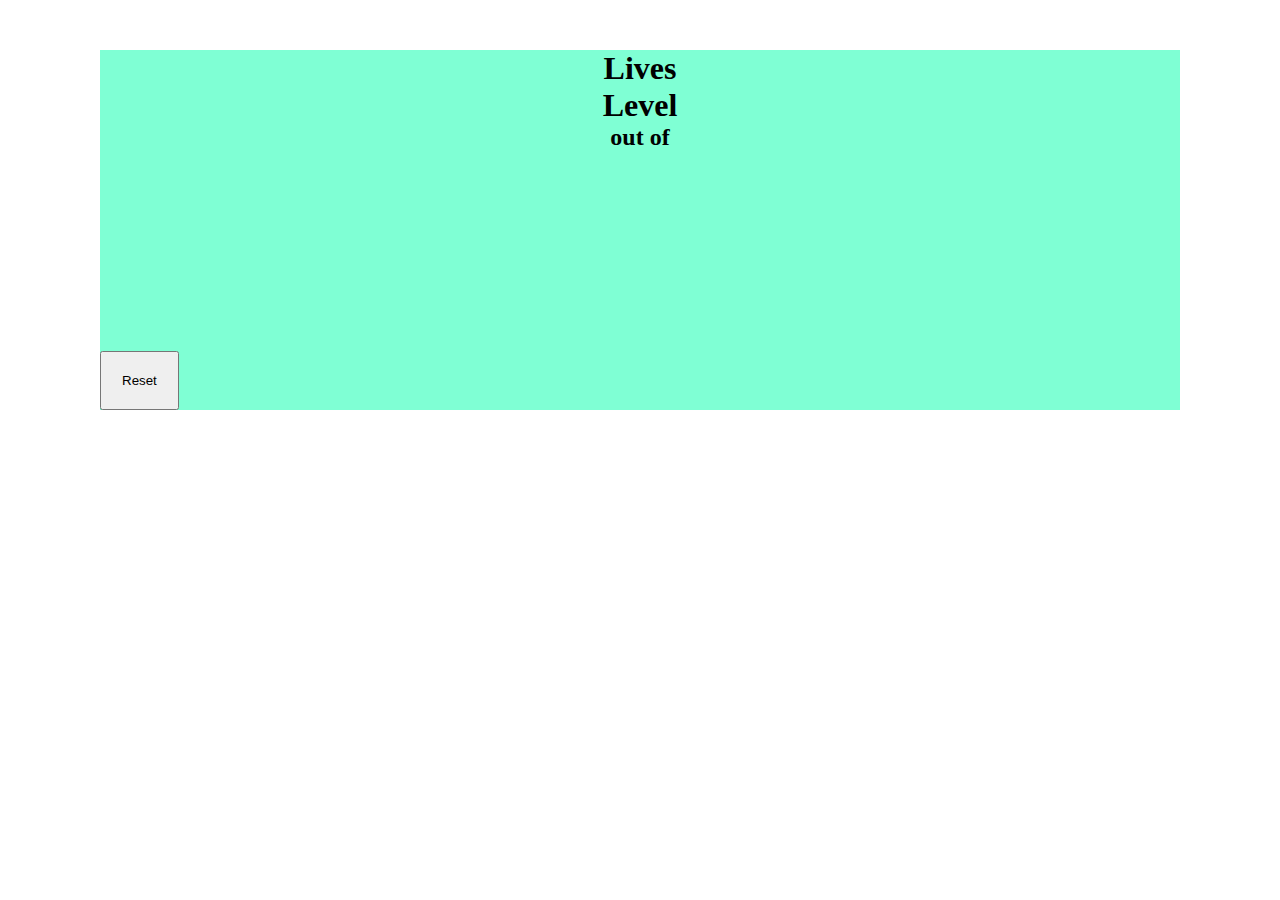
==== chimp/chimp.html @ 980f9745 "cleanup" ====
<!DOCTYPE html>
<html lang="en">
<head>
    <title>Chimp</title>
    <meta charset="utf-8">
    <meta name="viewport" content="width=device-width, initial-scale=1.0">
    <link rel="stylesheet" href="chimpstyle.css">
    <script defer src="chimpcode.js"></script>
</head>
<body>
    <div class="gamebox">
        <h1 class="text">Lives</h1>
        <h2 class="text" id="lives"></h2>
        <h1 class="text">Level</h1>
        <h2 class="text" id="level"></h2>
        <h2 class="text">out of</h2>
        <h2 class="text" id="maxlevel"></h2>
        <div class="game">
            <div id="gameGrid" class="game_grid">
            </div>
        </div>
        <div class="menu">
            <button class="start" onclick="resetGame()">Reset</button>
        </div>
    </div>
</body>
---- chimp/chimpstyle.css ----
*{
    margin: 0;
    padding: 0;
}

.gamebox{
    margin: 50px 100px;
    background-color: aquamarine;
}

.game_grid{
    width: calc(2 * 100px);
    margin: auto;
    display: grid;
    /* gap: 20px; */
    grid-template-columns: repeat(2, 100px);
    grid-template-rows: repeat(2, 100px);
}

.btn_container{
    border: 0px;
    background-color: rgb(255, 152, 152);
}

.game_button{
    width: 100%;
    height: 100%;
    border: 4px solid black;
    background-color: white;
    color: black;
    font-size: x-large;
    font-weight: bolder;
}

.game_button:hover{
    background-color: black;
    color: white;
    cursor: pointer;
}

.start{
    padding: 20px;
}

.text{
    text-align: center;
}
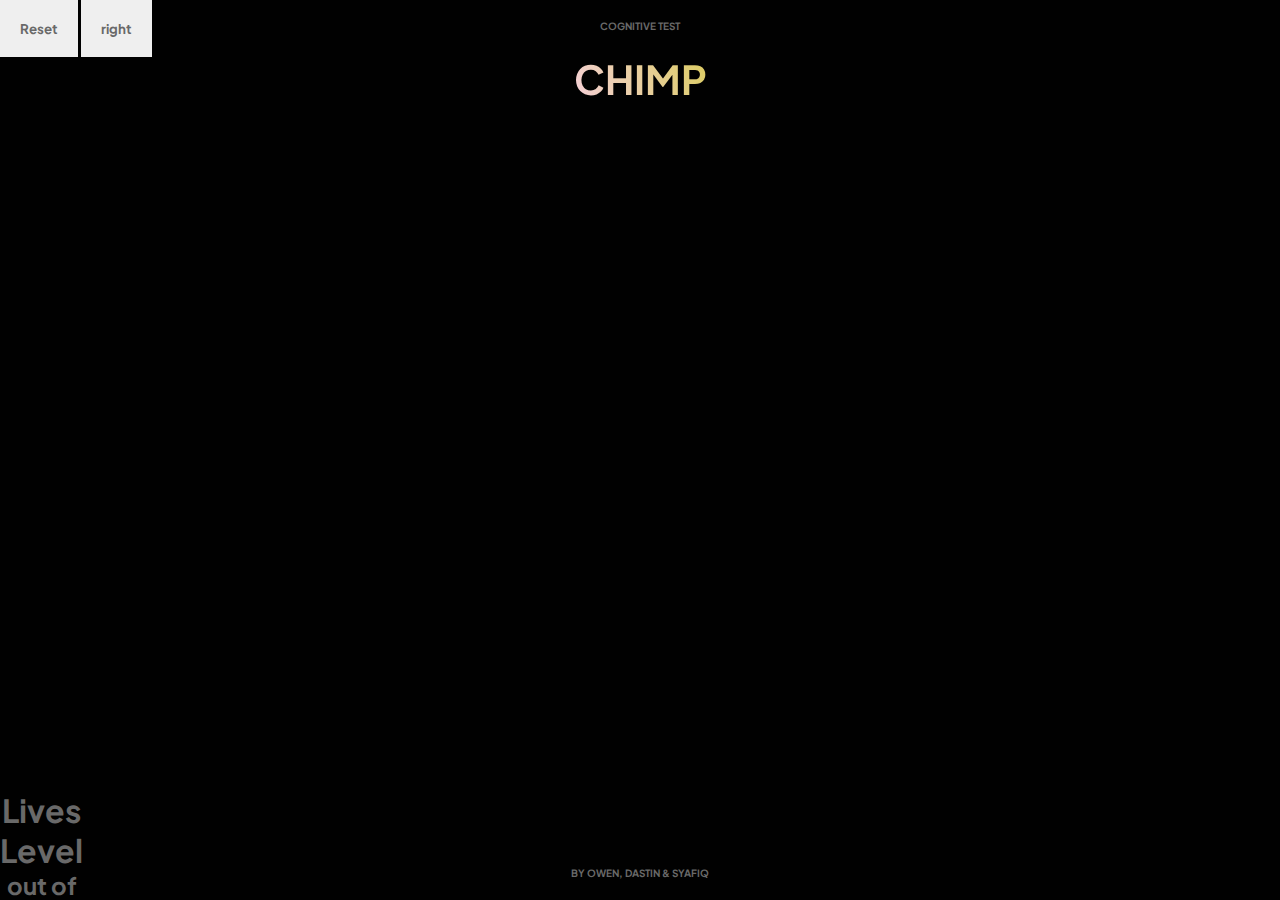
==== commit 8ab62405: "stuff" ====
--- a/chimp/chimp.html
+++ b/chimp/chimp.html
@@ -1,26 +1,37 @@
 <!DOCTYPE html>
 <html lang="en">
 <head>
-    <title>Chimp</title>
+    <title>chimp</title>
     <meta charset="utf-8">
     <meta name="viewport" content="width=device-width, initial-scale=1.0">
+    <link rel="stylesheet" href="../style.css">
     <link rel="stylesheet" href="chimpstyle.css">
     <script defer src="chimpcode.js"></script>
 </head>
 <body>
-    <div class="gamebox">
+    <div class="game_title_box"><p class="game_title">CHIMP</p></div>
+    <div class="menu">
+        <button class="start" onclick="resetGame()">Reset</button>
+        <button class="start" onclick="right()">right</button>
+    </div>
+    <div class="score">
         <h1 class="text">Lives</h1>
         <h2 class="text" id="lives"></h2>
         <h1 class="text">Level</h1>
         <h2 class="text" id="level"></h2>
         <h2 class="text">out of</h2>
         <h2 class="text" id="maxlevel"></h2>
-        <div class="game">
-            <div id="gameGrid" class="game_grid">
+    </div>
+    <div class="pad">
+        <a class="pad_txt" href="../index.html">COGNITIVE TEST</a>
+        <div class="stuff">
+            <div class="gamebox">
+                <div class="game">
+                    <div id="gameGrid" class="game_grid">
+                    </div>
+                </div>
             </div>
         </div>
-        <div class="menu">
-            <button class="start" onclick="resetGame()">Reset</button>
-        </div>
+        <p class="pad_txt">BY OWEN, DASTIN & SYAFIQ</p>
     </div>
 </body>--- a/style.css
+++ b/style.css
@@ -0,0 +1,121 @@
+@import url('https://fonts.googleapis.com/css2?family=Plus+Jakarta+Sans:wght@500;600;700;800&display=swap');
+
+:root{
+    --cl1: #010101;
+    --cl2: #696969;
+    --cl3: white;
+    --cl4: #DECD6C;
+    --cl5: #E775CB;
+    --cl6: #F27F7C;
+    --gr1: linear-gradient(65deg, #F5D0DA 0%, #DECD6C 78%, #E3BD47 100%);
+    --gr2: linear-gradient(65deg, #FFC5F6 0%, #E775CB 78%, #FF59BB 100%);
+    --gr3: linear-gradient(65deg, #FE95C5 0%, #F27F7C 63%, #E89369 100%);
+}
+
+*{
+    border: 0;
+    margin: 0;
+    padding: 0;
+    font-family: 'Plus Jakarta Sans', sans-serif;
+    font-weight: 700;
+    text-decoration: none;
+    color: var(--cl2);
+}
+
+body{
+    background-color: var(--cl1);
+}
+
+.pad{
+    height: 100vh;
+    display: grid;
+    grid-template-rows: 52.8px auto 52.8px;
+}
+
+.pad_txt{
+    margin: 20px auto;
+    width: fit-content;
+    font-size: 10px;
+    text-align: center;
+}
+
+.stuff{
+    display: flex;
+    align-items: center;
+}
+
+.title_outer_box{
+    width: 100%;
+    height: 280px;
+    display: flex;
+    justify-content: center;
+}
+
+.title_box{
+    margin: 0 40px;
+    width: 280px;
+    height: 280px;
+}
+
+.title{
+    padding: calc(140px - 40.4px) 0;
+    width: 100%;
+    text-align: center;
+    font-size: 64px;
+    -webkit-text-fill-color: transparent;
+}
+
+.title:hover{
+    -webkit-text-fill-color: var(--cl1);
+}
+
+#chimpTitle{
+    background: var(--gr1);
+    -webkit-background-clip: text;
+}
+
+#chimpTitle:hover{
+    -webkit-background-clip: border-box;
+}
+
+#emojiTitle{
+    background: var(--gr2);
+    -webkit-background-clip: text;
+}
+
+#emojiTitle:hover{
+    -webkit-background-clip: border-box;
+}
+
+#shapeTitle{
+    background: var(--gr3);
+    -webkit-background-clip: text;
+}
+
+#shapeTitle:hover{
+    -webkit-background-clip: border-box;
+}
+
+.menu{
+    position: absolute;
+}
+
+.score{
+    bottom: 0;
+    position: absolute;
+}
+
+.game_title_box{
+    height: 0px;
+}
+
+.game_title{
+    padding-top: 52.8px;
+    margin: auto;
+    width: fit-content;
+    text-align: center;
+    font-size: 40px;
+    background: var(--gr1);
+    -webkit-background-clip: text;
+    -webkit-text-fill-color: transparent;
+}--- a/chimp/chimpstyle.css
+++ b/chimp/chimpstyle.css
@@ -4,37 +4,41 @@
 }
 
 .gamebox{
-    margin: 50px 100px;
-    background-color: aquamarine;
+    margin: auto;
+    width: 624px;
+    height: 464px;
+    display: flex;
+    justify-content: center;
+    align-items: center;
 }
 
 .game_grid{
     width: calc(2 * 100px);
     margin: auto;
     display: grid;
-    /* gap: 20px; */
     grid-template-columns: repeat(2, 100px);
     grid-template-rows: repeat(2, 100px);
 }
 
 .btn_container{
-    border: 0px;
-    background-color: rgb(255, 152, 152);
+    border: 4px var(--cl2) solid;
+    background-color: var(--cl1);
 }
 
 .game_button{
-    width: 100%;
-    height: 100%;
-    border: 4px solid black;
-    background-color: white;
-    color: black;
+    width: calc(100% + 8px);
+    height: calc(100% + 8px);
+    transform: translate(-4px, -4px);
+    border: 4px solid var(--cl4);
+    background-color: var(--cl1);
+    color: var(--cl4);
     font-size: x-large;
     font-weight: bolder;
 }
 
 .game_button:hover{
-    background-color: black;
-    color: white;
+    background-color: var(--cl4);
+    color: var(--cl1);
     cursor: pointer;
 }
 
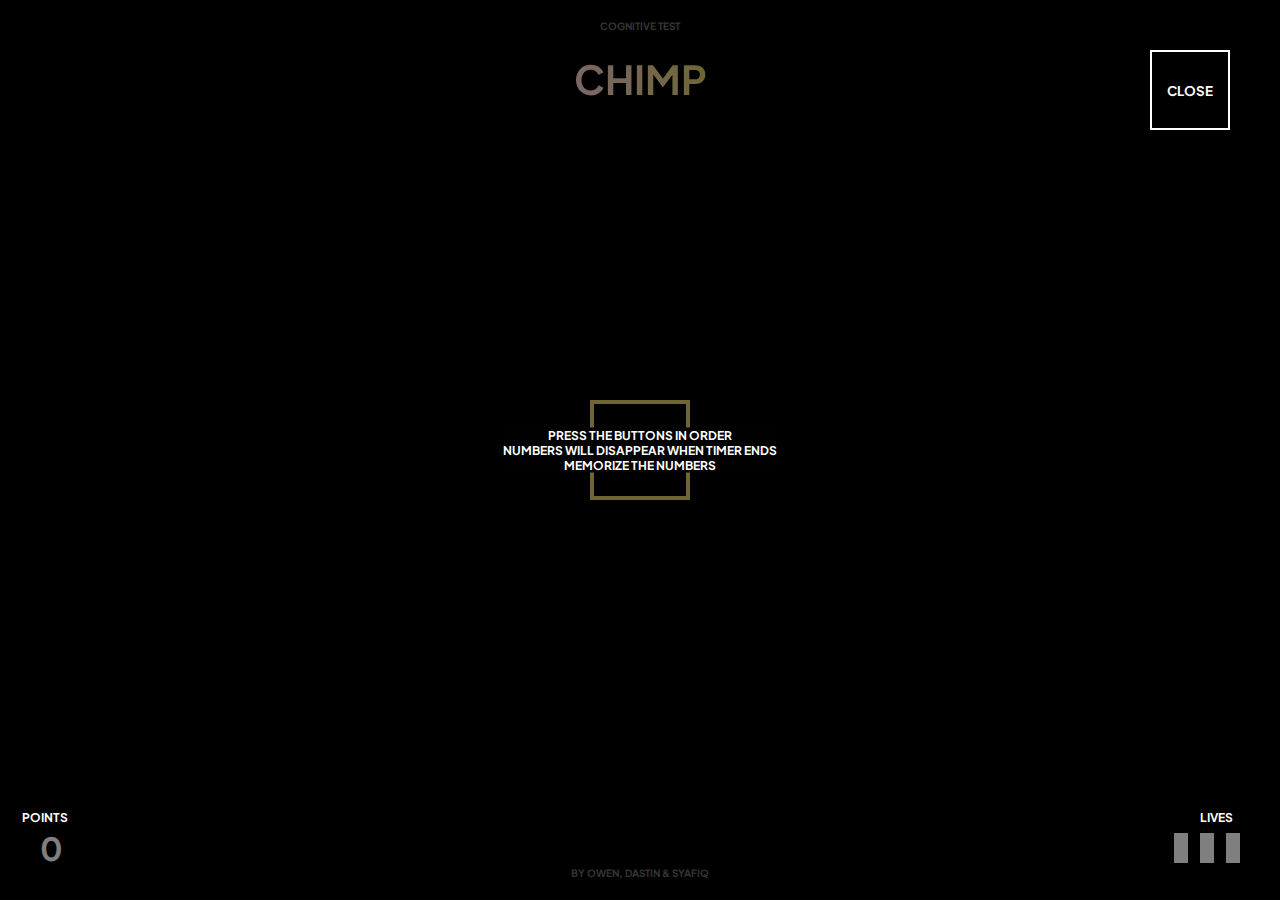
==== commit 9bed2df6: "Polished" ====
--- a/chimp/chimp.html
+++ b/chimp/chimp.html
@@ -6,26 +6,45 @@
     <meta name="viewport" content="width=device-width, initial-scale=1.0">
     <link rel="stylesheet" href="../style.css">
     <link rel="stylesheet" href="chimpstyle.css">
+    <script defer src="../code.js"></script>
     <script defer src="chimpcode.js"></script>
 </head>
 <body>
+    <div class="time_box" id="timeBox"></div>
     <div class="game_title_box"><p class="game_title">CHIMP</p></div>
-    <div class="menu">
-        <button class="start" onclick="resetGame()">Reset</button>
-        <button class="start" onclick="right()">right</button>
+    <div class="pop" id="pop">
+        <p class="desc" id="desc1">LIVES</p>
+        <p class="desc" id="desc2">POINTS</p>
+        <p class="desc" id="desc3">
+            PRESS THE BUTTONS IN ORDER <br>
+            NUMBERS WILL DISAPPEAR WHEN TIMER ENDS <br>
+            MEMORIZE THE NUMBERS
+        </p>
+        <button class="close" onclick="closePop()">CLOSE</button>
     </div>
-    <div class="score">
-        <h1 class="text">Lives</h1>
-        <h2 class="text" id="lives"></h2>
-        <h1 class="text">Level</h1>
-        <h2 class="text" id="level"></h2>
-        <h2 class="text">out of</h2>
-        <h2 class="text" id="maxlevel"></h2>
+    <!-- <div class="menu">
+        <button class="buttons" onclick="resetGame()">Reset</button>
+        <button class="buttons" onclick="right()">right</button>
+    </div> -->
+    <div id="highScoreBox"style="display: none;">
+        <div class="high_score_txt">HIGH SCORE</div>
+        <button class="high_score" id="highScore" onclick="showStart()">0</button>
+    </div>
+    <div class="score" id="score">
+        <p class="score_txt" id="level">0</p>
+        <div class="lives_box">
+            <div class="lives" id="life1" style="background-color: white;"></div>
+            <div class="lives" id="life2" style="background-color: white;"></div>
+            <div class="lives" id="life3" style="background-color: white;"></div>
+        </div>
     </div>
     <div class="pad">
         <a class="pad_txt" href="../index.html">COGNITIVE TEST</a>
         <div class="stuff">
-            <div class="gamebox">
+            <button class="game_pop_button" id="start" onclick="resetGame()">START</button>
+            <button class="game_pop_button" id="next" onclick="closeGamePop()">NEXT</button>
+            <div id="popTxt" style="display: none;">WRONG</div>
+            <div class="gamebox" id="gameBox">
                 <div class="game">
                     <div id="gameGrid" class="game_grid">
                     </div>
--- a/style.css
+++ b/style.css
@@ -96,13 +96,11 @@
     -webkit-background-clip: border-box;
 }
 
+
+
 .menu{
     position: absolute;
-}
-
-.score{
     bottom: 0;
-    position: absolute;
 }
 
 .game_title_box{
@@ -118,4 +116,31 @@
     background: var(--gr1);
     -webkit-background-clip: text;
     -webkit-text-fill-color: transparent;
+}
+
+.score{
+    bottom: 32px;
+    padding: 0 40px;
+    width: calc(100% - 40px - 40px);
+    position: absolute;
+    display: flex;
+    justify-content: space-between;
+    align-items: center;
+}
+
+.score_txt{
+    color: var(--cl3);
+    font-size: 32px;
+}
+
+.lives_box{
+    display: flex;
+}
+
+.lives{
+    background-color: none;
+    margin: 0 0 0 12px;
+    width: 8px;
+    height: 24px;
+    border: 3px solid var(--cl3);
 }--- a/chimp/chimpstyle.css
+++ b/chimp/chimpstyle.css
@@ -2,6 +2,58 @@
     margin: 0;
     padding: 0;
 }
+
+.pop{
+    position: absolute;
+    z-index: 10;
+    background-color: rgba(0, 0, 0, 0.5);
+    width: 100vw;
+    height: 100vh;
+}
+
+.close{
+    position: absolute;
+    top: 50px;
+    right: 50px;
+    width: 80px;
+    height: 80px;
+    border: 2px solid var(--cl3);
+    background-color: transparent;
+    color: var(--cl3);
+    cursor: pointer;
+}
+
+.close:hover{
+    background-color: var(--cl3);
+    color: var(--cl1);
+}
+
+.desc{
+    text-align: center;
+    font-size: 12px;
+    color: var(--cl3);
+}
+
+#desc1{
+    position: absolute;
+    bottom: 75px;
+    right: 47px;
+}
+
+#desc2{
+    position: absolute;
+    bottom: 75px;
+    left: 22px;
+}
+
+#desc3{
+    position: absolute;
+    top: 50%;
+    left: 50%;
+    transform: translate(-50%, -50%);
+    background-color: var(--cl1);
+}
+
 
 .gamebox{
     margin: auto;
@@ -22,7 +74,7 @@
 
 .btn_container{
     border: 4px var(--cl2) solid;
-    background-color: var(--cl1);
+    background-color: transparent;
 }
 
 .game_button{
@@ -30,7 +82,7 @@
     height: calc(100% + 8px);
     transform: translate(-4px, -4px);
     border: 4px solid var(--cl4);
-    background-color: var(--cl1);
+    background-color: transparent;
     color: var(--cl4);
     font-size: x-large;
     font-weight: bolder;
@@ -42,10 +94,90 @@
     cursor: pointer;
 }
 
-.start{
+.game_pop_button{
+    font-size: 20px;
+    width: 100px;
+    height: 100px;
+    border: 4px solid var(--cl4);
+    background-color: transparent;
+    color: var(--cl4);
+    cursor: pointer;
+    z-index: 9;
+    position: absolute;
+    top: 50%;
+    left: 50%;
+    transform: translate(-50%, -50%);
+}
+
+.game_pop_button:hover{
+    background-color: var(--cl4);
+    color: var(--cl1);
+}
+
+#next{
+    display: none;
+}
+
+#popTxt{
+    color: rgba(255, 255, 255, 0.1);
+    width: 100vw;
+    text-align: center;
+    font-size: 250px;
+    z-index: -1;
+    position: absolute;
+    top: 50%;
+    left: 50%;
+    transform: translate(-50%, -50%);
+}
+
+.high_score_txt{
+    position: absolute;
+    top: 50%;
+    left: 50%;
+    transform: translate(-50%, calc(-50% - 100px));
+    text-align: center;
+    color: var(--cl3);
+}
+
+.high_score{
+    position: absolute;
+    top: 50%;
+    left: 50%;
+    transform: translate(-50%, -50%);
+    height: 120px;
+    width: 120px;
+    text-align: center;
+    border: 4px solid var(--cl3);
+    background-color: transparent;
+    color: var(--cl3);
+    cursor: pointer;
+    font-size: 50px;
+}
+
+.high_score:hover{
+    color: var(--cl1);
+    background-color: var(--cl3);
+}
+
+
+
+@keyframes timer {
+    from{ width: 0px; }
+    to{ width: 100vw; }
+}
+
+.time_box{
+    position: absolute;
+    background-color: rgba(255, 255, 255, 0.1);
+    width: 0;
+    height: 100vh;
+    z-index: -1;
+}
+
+
+
+.buttons{
+    background-color: var(--cl2);
+    color: var(--cl1);
     padding: 20px;
 }
-
-.text{
-    text-align: center;
-}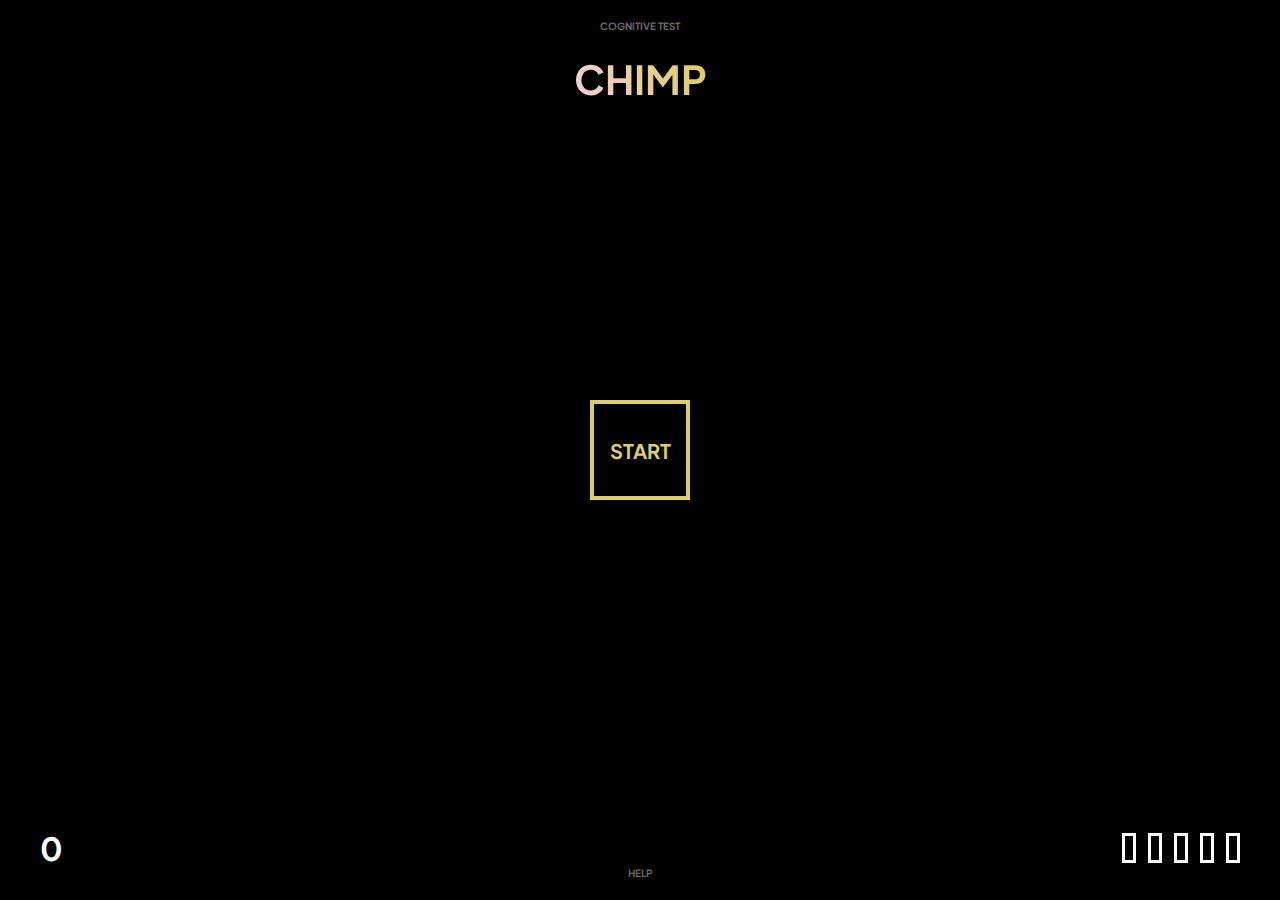
==== commit 54e8b573: "a lot of stuff" ====
--- a/chimp/chimp.html
+++ b/chimp/chimp.html
@@ -10,32 +10,34 @@
     <script defer src="chimpcode.js"></script>
 </head>
 <body>
-    <div class="time_box" id="timeBox"></div>
-    <div class="game_title_box"><p class="game_title">CHIMP</p></div>
-    <div class="pop" id="pop">
+    <div class="pop" id="pop" style="display: none;">
         <p class="desc" id="desc1">LIVES</p>
         <p class="desc" id="desc2">POINTS</p>
-        <p class="desc" id="desc3">
-            PRESS THE BUTTONS IN ORDER <br>
-            NUMBERS WILL DISAPPEAR WHEN TIMER ENDS <br>
-            MEMORIZE THE NUMBERS
-        </p>
+        <div id="desc3">
+            <p class="desc">PRESS THE BUTTONS IN ORDER</p>
+            <p class="desc">NUMBERS WILL DISAPPEAR WHEN TIMER ENDS</p>
+            <p class="desc">MEMORIZE THE NUMBERS</p>
+        </div>
+        <button class="button_desc" id="buttonDesc1">1</button>
+        <button class="button_desc" id="buttonDesc2">2</button>
+        <button class="button_desc" id="buttonDesc3">3</button>
+        <button class="button_desc" id="buttonDesc4">4</button>
         <button class="close" onclick="closePop()">CLOSE</button>
     </div>
-    <!-- <div class="menu">
-        <button class="buttons" onclick="resetGame()">Reset</button>
-        <button class="buttons" onclick="right()">right</button>
-    </div> -->
+    <div class="game_title_box"><p class="game_title">CHIMP</p></div>
+    <div class="time_box" id="timeBox"></div>
     <div id="highScoreBox"style="display: none;">
-        <div class="high_score_txt">HIGH SCORE</div>
+        <div class="high_score_txt">SCORE</div>
         <button class="high_score" id="highScore" onclick="showStart()">0</button>
     </div>
     <div class="score" id="score">
         <p class="score_txt" id="level">0</p>
         <div class="lives_box">
-            <div class="lives" id="life1" style="background-color: white;"></div>
-            <div class="lives" id="life2" style="background-color: white;"></div>
-            <div class="lives" id="life3" style="background-color: white;"></div>
+            <div class="lives" id="life1" style="background-color: transparent;"></div>
+            <div class="lives" id="life2" style="background-color: transparent;"></div>
+            <div class="lives" id="life3" style="background-color: transparent;"></div>
+            <div class="lives" id="life4" style="background-color: transparent;"></div>
+            <div class="lives" id="life5" style="background-color: transparent;"></div>
         </div>
     </div>
     <div class="pad">
@@ -43,14 +45,16 @@
         <div class="stuff">
             <button class="game_pop_button" id="start" onclick="resetGame()">START</button>
             <button class="game_pop_button" id="next" onclick="closeGamePop()">NEXT</button>
-            <div id="popTxt" style="display: none;">WRONG</div>
+            <div class="pop_txt_box"><div id="popTxt" style="display: none;"></div></div>
             <div class="gamebox" id="gameBox">
-                <div class="game">
-                    <div id="gameGrid" class="game_grid">
-                    </div>
+                <div id="gameGrid" class="game_grid">
                 </div>
             </div>
         </div>
-        <p class="pad_txt">BY OWEN, DASTIN & SYAFIQ</p>
+        <p class="pad_txt help" onclick="help()">HELP</p>
     </div>
+    <!-- <div class="menu">
+        <button class="buttons" onclick="resetGame()">Reset</button>
+        <button class="buttons" onclick="right()">right</button>
+    </div> -->
 </body>--- a/style.css
+++ b/style.css
@@ -5,11 +5,12 @@
     --cl2: #696969;
     --cl3: white;
     --cl4: #DECD6C;
-    --cl5: #E775CB;
-    --cl6: #F27F7C;
+    --cl5: #F27F7C;
+    --cl6: #E775CB;
+    --cl7: rgba(255, 255, 255, 0.1);
     --gr1: linear-gradient(65deg, #F5D0DA 0%, #DECD6C 78%, #E3BD47 100%);
-    --gr2: linear-gradient(65deg, #FFC5F6 0%, #E775CB 78%, #FF59BB 100%);
-    --gr3: linear-gradient(65deg, #FE95C5 0%, #F27F7C 63%, #E89369 100%);
+    --gr2: linear-gradient(65deg, #FE95C5 0%, #F27F7C 63%, #E89369 100%);
+    --gr3: linear-gradient(65deg, #FFC5F6 0%, #E775CB 78%, #FF59BB 100%);
 }
 
 *{
@@ -41,6 +42,7 @@
 
 .stuff{
     display: flex;
+    justify-content: center;
     align-items: center;
 }
 
@@ -100,8 +102,78 @@
 
 .menu{
     position: absolute;
-    bottom: 0;
-}
+    top: 0;
+}
+
+.buttons{
+    background-color: var(--cl2);
+    color: var(--cl1);
+    padding: 20px;
+}
+
+
+
+.help{
+    cursor: pointer;
+}
+
+.pop{
+    position: absolute;
+    z-index: 10;
+    background-color: rgba(0, 0, 0, 0.5);
+    width: 100vw;
+    height: 100vh;
+}
+
+.close{
+    position: absolute;
+    top: 50px;
+    right: 50px;
+    width: 80px;
+    height: 80px;
+    border: 2px solid var(--cl3);
+    background-color: transparent;
+    color: var(--cl3);
+    cursor: pointer;
+}
+
+.close:hover{
+    background-color: var(--cl3);
+    color: var(--cl1);
+}
+
+.desc{
+    max-width: 500px;
+    text-align: center;
+    font-size: 12px;
+    color: var(--cl3);
+    background-color: var(--cl1);
+}
+
+#desc1{
+    position: absolute;
+    bottom: 75px;
+    right: 40px;
+}
+
+#desc2{
+    position: absolute;
+    bottom: 75px;
+    left: 40px;
+}
+
+#desc3{
+    position: absolute;
+    top: 50%;
+    left: 50%;
+    transform: translate(-50%, -50%);
+}
+
+#desc3 p{
+    margin: 15px 0;
+}
+
+
 
 .game_title_box{
     height: 0px;
@@ -113,8 +185,6 @@
     width: fit-content;
     text-align: center;
     font-size: 40px;
-    background: var(--gr1);
-    -webkit-background-clip: text;
     -webkit-text-fill-color: transparent;
 }
 
@@ -143,4 +213,82 @@
     width: 8px;
     height: 24px;
     border: 3px solid var(--cl3);
+}
+
+.high_score_txt{
+    position: absolute;
+    top: 50%;
+    left: 50%;
+    transform: translate(-50%, calc(-50% - 100px));
+    text-align: center;
+    color: var(--cl3);
+}
+
+.high_score{
+    position: absolute;
+    top: 50%;
+    left: 50%;
+    transform: translate(-50%, -50%);
+    height: 120px;
+    width: 120px;
+    text-align: center;
+    border: 4px solid var(--cl3);
+    background-color: transparent;
+    color: var(--cl3);
+    cursor: pointer;
+    font-size: 50px;
+}
+
+.high_score:hover{
+    color: var(--cl1);
+    background-color: var(--cl3);
+}
+
+.pop_txt_box{
+    z-index: -1;
+    width: 100vw;
+    position: absolute;
+    top: 50%;
+    left: 50%;
+    transform: translate(-50%, -50%);
+    overflow: hidden;
+    display: flex;
+    justify-content: center;
+}
+
+#popTxt{
+    overflow: hidden;
+    color: var(--cl7);
+    text-align: center;
+}
+
+#popTxt2{
+    width: fit-content;
+    color: rgba(0, 0, 255, 0.148);
+    text-align: center;
+    font-size: calc(100vw*0.9375/3);
+}
+
+#popTxt3{
+    position: relative;
+    width: 200vw;
+    transform: translateX(-25%);
+    color: green;
+    text-align: center;
+    font-size: calc(100vw*0.9375/(3*24));
+}
+
+
+
+@keyframes timer {
+    from{ width: 0px; }
+    to{ width: 100vw; }
+}
+
+.time_box{
+    position: absolute;
+    background-color: var(--cl7);
+    width: 0;
+    height: 100vh;
+    z-index: -1;
 }--- a/chimp/chimpstyle.css
+++ b/chimp/chimpstyle.css
@@ -1,58 +1,8 @@
-*{
-    margin: 0;
-    padding: 0;
+.game_title{
+    background: var(--gr1);
+    -webkit-background-clip: text;
 }
 
-.pop{
-    position: absolute;
-    z-index: 10;
-    background-color: rgba(0, 0, 0, 0.5);
-    width: 100vw;
-    height: 100vh;
-}
-
-.close{
-    position: absolute;
-    top: 50px;
-    right: 50px;
-    width: 80px;
-    height: 80px;
-    border: 2px solid var(--cl3);
-    background-color: transparent;
-    color: var(--cl3);
-    cursor: pointer;
-}
-
-.close:hover{
-    background-color: var(--cl3);
-    color: var(--cl1);
-}
-
-.desc{
-    text-align: center;
-    font-size: 12px;
-    color: var(--cl3);
-}
-
-#desc1{
-    position: absolute;
-    bottom: 75px;
-    right: 47px;
-}
-
-#desc2{
-    position: absolute;
-    bottom: 75px;
-    left: 22px;
-}
-
-#desc3{
-    position: absolute;
-    top: 50%;
-    left: 50%;
-    transform: translate(-50%, -50%);
-    background-color: var(--cl1);
-}
 
 
 .gamebox{
@@ -65,11 +15,8 @@
 }
 
 .game_grid{
-    width: calc(2 * 100px);
     margin: auto;
     display: grid;
-    grid-template-columns: repeat(2, 100px);
-    grid-template-rows: repeat(2, 100px);
 }
 
 .btn_container{
@@ -118,66 +65,43 @@
     display: none;
 }
 
-#popTxt{
-    color: rgba(255, 255, 255, 0.1);
-    width: 100vw;
-    text-align: center;
-    font-size: 250px;
-    z-index: -1;
+
+
+.button_desc{
     position: absolute;
-    top: 50%;
-    left: 50%;
-    transform: translate(-50%, -50%);
+    width: calc(14px*6);
+    height: calc(14px*6);
+    border: calc(1px*6) solid var(--cl4);
+    display: flex;
+    justify-content: center;
+    align-items: center;
+    font-size: calc(6px*6);
+    font-weight: bolder;
+    background-color: transparent;
+    color: var(--cl4);
 }
 
-.high_score_txt{
-    position: absolute;
-    top: 50%;
-    left: 50%;
-    transform: translate(-50%, calc(-50% - 100px));
-    text-align: center;
-    color: var(--cl3);
+.button_desc:hover{
+    background-color: var(--cl4);
+    color: var(--cl1);
 }
 
-.high_score{
-    position: absolute;
-    top: 50%;
-    left: 50%;
-    transform: translate(-50%, -50%);
-    height: 120px;
-    width: 120px;
-    text-align: center;
-    border: 4px solid var(--cl3);
-    background-color: transparent;
-    color: var(--cl3);
-    cursor: pointer;
-    font-size: 50px;
+#buttonDesc1{
+    top: 150px;
+    left: 25%;
 }
 
-.high_score:hover{
-    color: var(--cl1);
-    background-color: var(--cl3);
+#buttonDesc2{
+    top: 150px;
+    right: 25%;
 }
 
-
-
-@keyframes timer {
-    from{ width: 0px; }
-    to{ width: 100vw; }
+#buttonDesc3{
+    bottom: 150px;
+    left: 25%;
 }
 
-.time_box{
-    position: absolute;
-    background-color: rgba(255, 255, 255, 0.1);
-    width: 0;
-    height: 100vh;
-    z-index: -1;
-}
-
-
-
-.buttons{
-    background-color: var(--cl2);
-    color: var(--cl1);
-    padding: 20px;
-}
+#buttonDesc4{
+    bottom: 150px;
+    right: 25%;
+}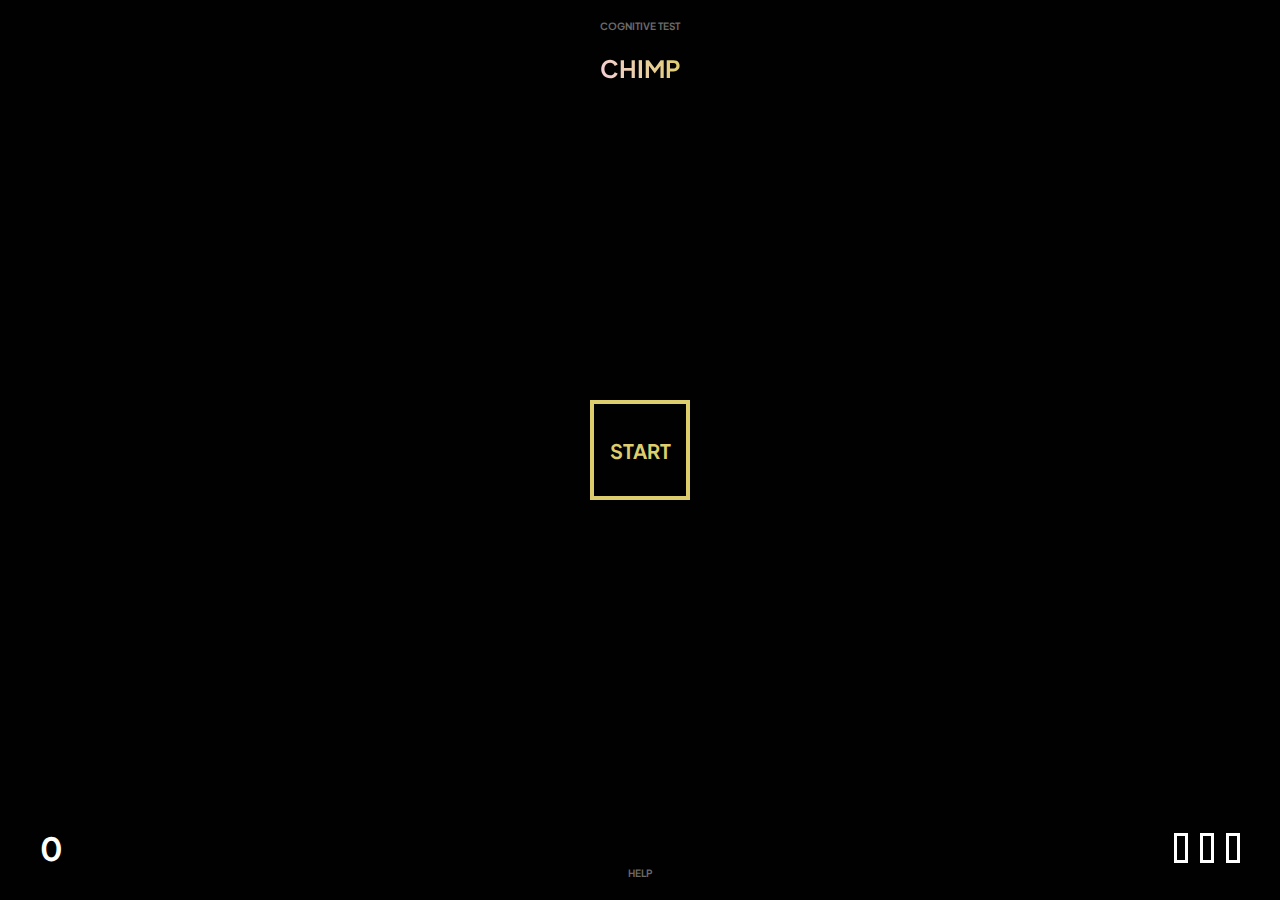
==== commit 248e2eee: "localstorage stuff" ====
--- a/chimp/chimp.html
+++ b/chimp/chimp.html
@@ -26,18 +26,18 @@
     </div>
     <div class="game_title_box"><p class="game_title">CHIMP</p></div>
     <div class="time_box" id="timeBox"></div>
-    <div id="highScoreBox"style="display: none;">
-        <div class="high_score_txt">SCORE</div>
-        <button class="high_score" id="highScore" onclick="showStart()">0</button>
+    <div id="pointBox"style="display: none;">
+        <div class="point_txt">SCORE</div>
+        <button class="point" id="point" onclick="showStart()">0</button>
     </div>
-    <div class="score" id="score">
+    <div class="score">
         <p class="score_txt" id="level">0</p>
         <div class="lives_box">
             <div class="lives" id="life1" style="background-color: transparent;"></div>
             <div class="lives" id="life2" style="background-color: transparent;"></div>
             <div class="lives" id="life3" style="background-color: transparent;"></div>
-            <div class="lives" id="life4" style="background-color: transparent;"></div>
-            <div class="lives" id="life5" style="background-color: transparent;"></div>
+            <div class="lives" id="life4" style="background-color: transparent; display: none;"></div>
+            <div class="lives" id="life5" style="background-color: transparent; display: none;"></div>
         </div>
     </div>
     <div class="pad">
--- a/style.css
+++ b/style.css
@@ -8,6 +8,7 @@
     --cl5: #F27F7C;
     --cl6: #E775CB;
     --cl7: rgba(255, 255, 255, 0.1);
+    --cl8: rgba(255, 255, 255, 0.5);
     --gr1: linear-gradient(65deg, #F5D0DA 0%, #DECD6C 78%, #E3BD47 100%);
     --gr2: linear-gradient(65deg, #FE95C5 0%, #F27F7C 63%, #E89369 100%);
     --gr3: linear-gradient(65deg, #FFC5F6 0%, #E775CB 78%, #FF59BB 100%);
@@ -20,7 +21,7 @@
     font-family: 'Plus Jakarta Sans', sans-serif;
     font-weight: 700;
     text-decoration: none;
-    color: var(--cl2);
+    color: var(--cl3);
 }
 
 body{
@@ -38,6 +39,11 @@
     width: fit-content;
     font-size: 10px;
     text-align: center;
+    color: var(--cl2);
+}
+
+.pad_txt:hover{
+    color: var(--cl8);
 }
 
 .stuff{
@@ -48,27 +54,70 @@
 
 .title_outer_box{
     width: 100%;
-    height: 280px;
+    max-height: 280px;
+    height: calc(50vh);
     display: flex;
     justify-content: center;
 }
 
 .title_box{
-    margin: 0 40px;
-    width: 280px;
-    height: 280px;
+    margin: 0 calc(min(25vw, 280px)/7);
+    max-width: 280px;
+    width: 25vw;
+    height: 100%;
 }
 
 .title{
-    padding: calc(140px - 40.4px) 0;
+    padding: calc(min(50vh / 2, 140px) - 40.4px) 0;
     width: 100%;
     text-align: center;
-    font-size: 64px;
+    font-size: calc(min(25vw, 280px)/4.375);
     -webkit-text-fill-color: transparent;
 }
 
 .title:hover{
     -webkit-text-fill-color: var(--cl1);
+}
+
+.title_box:hover p{
+    opacity: 1;
+}
+
+.high_score{
+    opacity: 0;
+    z-index: -1;
+    margin-top: 10px;
+    position: relative;
+    font-size: xx-large;
+    text-align: center;
+    color: var(--cl8);
+}
+
+@media only screen and (max-width: 500px) {
+    
+    .title_outer_box{
+        display: block;
+        max-height: none;
+        height: auto;
+    }
+    
+    .title_box{
+        display: block;
+        margin: 0;
+        height: calc((100vh - 105.6px) / 3);
+        max-width: none;
+        width: 100%;
+    }
+
+    .title{
+        padding: 0;
+        display: flex;
+        justify-content: center;
+        align-items: center;
+        height: 100%;
+        font-size: calc(min(25vw, 280px)/2);
+    }
+
 }
 
 #chimpTitle{
@@ -109,6 +158,110 @@
     background-color: var(--cl2);
     color: var(--cl1);
     padding: 20px;
+}
+
+
+
+.game_title_box{
+    height: 0px;
+}
+
+.game_title{
+    padding-top: 52.8px;
+    margin: auto;
+    width: fit-content;
+    text-align: center;
+    font-size: 24px;
+    -webkit-text-fill-color: transparent;
+}
+
+.score{
+    bottom: 32px;
+    padding: 0 40px;
+    width: calc(100% - 40px - 40px);
+    position: absolute;
+    display: flex;
+    justify-content: space-between;
+    align-items: center;
+}
+
+.score_txt{
+    color: var(--cl3);
+    font-size: 32px;
+}
+
+.lives_box{
+    display: flex;
+}
+
+.lives{
+    background-color: none;
+    margin: 0 0 0 12px;
+    width: 8px;
+    height: 24px;
+    border: 3px solid var(--cl3);
+}
+
+.point_txt{
+    position: absolute;
+    top: 50%;
+    left: 50%;
+    transform: translate(-50%, calc(-50% - 100px));
+    text-align: center;
+    color: var(--cl3);
+}
+
+.point{
+    position: absolute;
+    top: 50%;
+    left: 50%;
+    transform: translate(-50%, -50%);
+    height: 120px;
+    width: 120px;
+    text-align: center;
+    border: 4px solid var(--cl3);
+    background-color: transparent;
+    color: var(--cl3);
+    cursor: pointer;
+    font-size: 50px;
+}
+
+.point:hover{
+    color: var(--cl1);
+    background-color: var(--cl3);
+}
+
+.pop_txt_box{
+    z-index: -1;
+    width: 100vw;
+    position: absolute;
+    top: 50%;
+    left: 50%;
+    transform: translate(-50%, -50%);
+    overflow: hidden;
+    display: flex;
+    justify-content: center;
+}
+
+#popTxt{
+    overflow: hidden;
+    color: var(--cl7);
+    text-align: center;
+}
+
+
+
+@keyframes timer {
+    from{ width: 0px; }
+    to{ width: 100vw; }
+}
+
+.time_box{
+    position: absolute;
+    background-color: var(--cl7);
+    width: 0;
+    height: 100vh;
+    z-index: -1;
 }
 
 
@@ -173,122 +326,104 @@
     margin: 15px 0;
 }
 
-
-
-.game_title_box{
-    height: 0px;
-}
-
-.game_title{
-    padding-top: 52.8px;
+#descGap{
+    margin: 15px 0 50px 0;
+}
+
+.desc1{
+    z-index: 11;
+    position: absolute;
+    top: 50%;
+    left: 50%;
+    transform: translate(-50%, -94px);
+    display: grid;
+    grid-template-columns: 280px 280px 280px;
+    text-align: center;
+}
+
+#section1{
+    transform: translateY(-1px);
+    color: var(--cl4);
+}
+
+#section2{
+    transform: translateY(-1px);
+    color: var(--cl5);
+}
+
+#section3{
+    transform: translateY(-1px);
+    color: var(--cl6);
+}
+
+
+
+.data_button{
+    z-index: 10;
+    position: absolute;
+    width: 15px;
+    height: 15px;
+    background-color: var(--cl1);
+}
+
+.data_button:hover{
+    background-color: var(--cl3);
+}
+
+.data{
+    height: 100vh;
+    width: 100vw;
+    position: absolute;
+    background-color: rgba(0, 0, 0, 0.5);
+}
+
+.data_box{
+    overflow-y: scroll;
+    height: 70vh;
+    width: 70vw;
+    text-align: center;
+    display: grid;
+    grid-template-rows: 80px 25px auto;
+    grid-template-columns: 1fr 1fr 1fr;
+    position: absolute;
+    top: 50%;
+    left: 50%;
+    transform: translate(-50%, -50%);
+}
+
+.data_box h1{
+    font-size: large;
+}
+
+.data_box div{
+    font-size: larger;
+}
+
+.data_inner_box{
+    margin: 0 auto;
+    width: 50%;
+    background-color: var(--cl1);
+    display: grid;
+    grid-template-columns: 1fr 5fr;
+}
+
+.data_inner_box div{
+    border: 2px var(--cl3) solid;
+}
+
+.data_num{
+    border-right: none !important
+}
+
+.data_inner_box p:nth-child(odd){
+    background-color: rgba(255, 255, 255, 0.2);
+}
+
+.clear_data{
+    padding: 10px;
+    color: black;
     margin: auto;
+    height: fit-content;
     width: fit-content;
-    text-align: center;
-    font-size: 40px;
-    -webkit-text-fill-color: transparent;
-}
-
-.score{
-    bottom: 32px;
-    padding: 0 40px;
-    width: calc(100% - 40px - 40px);
-    position: absolute;
-    display: flex;
-    justify-content: space-between;
-    align-items: center;
-}
-
-.score_txt{
-    color: var(--cl3);
-    font-size: 32px;
-}
-
-.lives_box{
-    display: flex;
-}
-
-.lives{
-    background-color: none;
-    margin: 0 0 0 12px;
-    width: 8px;
-    height: 24px;
-    border: 3px solid var(--cl3);
-}
-
-.high_score_txt{
-    position: absolute;
-    top: 50%;
-    left: 50%;
-    transform: translate(-50%, calc(-50% - 100px));
-    text-align: center;
-    color: var(--cl3);
-}
-
-.high_score{
-    position: absolute;
-    top: 50%;
-    left: 50%;
-    transform: translate(-50%, -50%);
-    height: 120px;
-    width: 120px;
-    text-align: center;
-    border: 4px solid var(--cl3);
-    background-color: transparent;
-    color: var(--cl3);
-    cursor: pointer;
-    font-size: 50px;
-}
-
-.high_score:hover{
-    color: var(--cl1);
-    background-color: var(--cl3);
-}
-
-.pop_txt_box{
-    z-index: -1;
-    width: 100vw;
-    position: absolute;
-    top: 50%;
-    left: 50%;
-    transform: translate(-50%, -50%);
-    overflow: hidden;
-    display: flex;
-    justify-content: center;
-}
-
-#popTxt{
-    overflow: hidden;
-    color: var(--cl7);
-    text-align: center;
-}
-
-#popTxt2{
-    width: fit-content;
-    color: rgba(0, 0, 255, 0.148);
-    text-align: center;
-    font-size: calc(100vw*0.9375/3);
-}
-
-#popTxt3{
-    position: relative;
-    width: 200vw;
-    transform: translateX(-25%);
-    color: green;
-    text-align: center;
-    font-size: calc(100vw*0.9375/(3*24));
-}
-
-
-
-@keyframes timer {
-    from{ width: 0px; }
-    to{ width: 100vw; }
-}
-
-.time_box{
-    position: absolute;
-    background-color: var(--cl7);
-    width: 0;
-    height: 100vh;
-    z-index: -1;
+    grid-column: 1 / 4;
 }